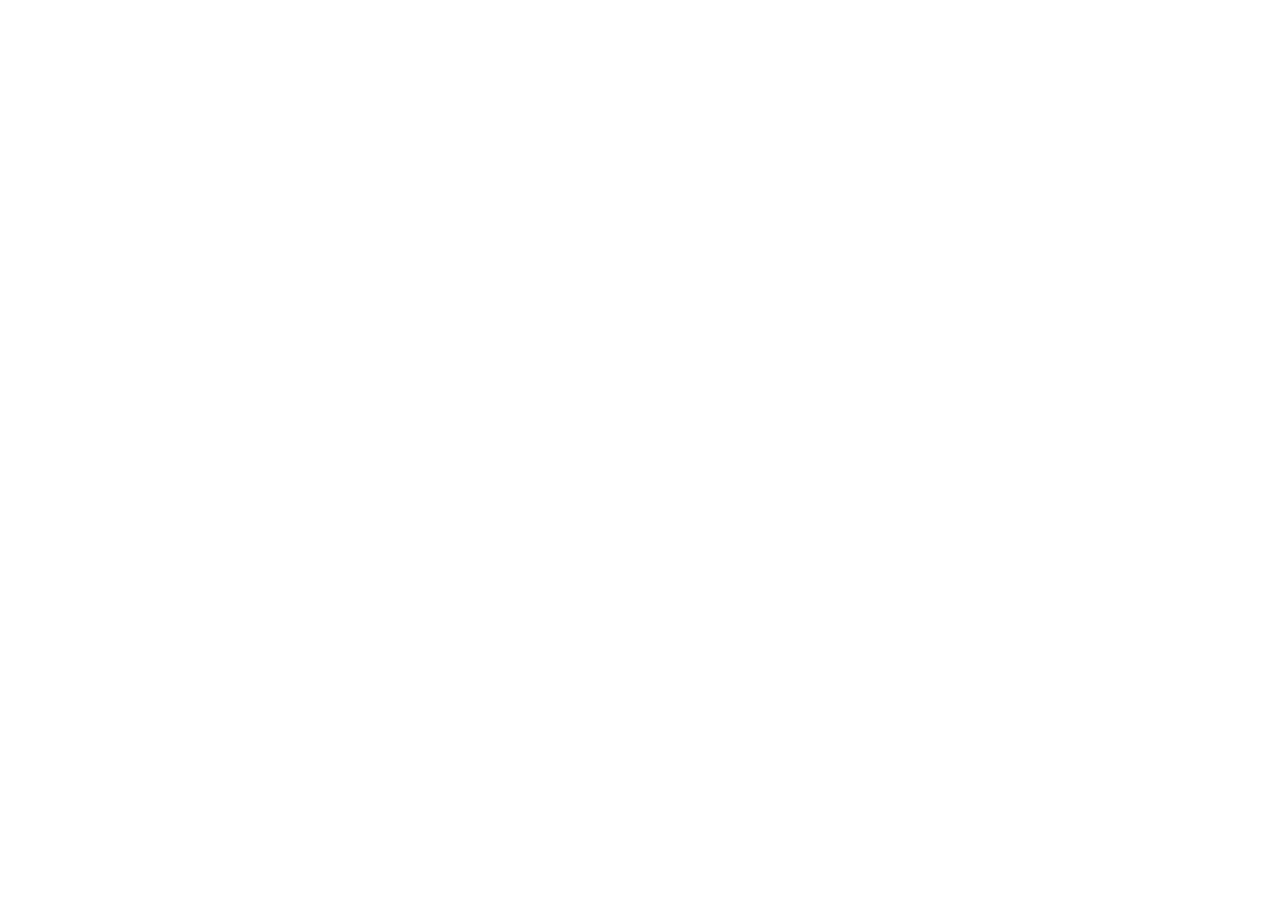
==== index.html @ d686fb64 "initial commit" ====
<!DOCTYPE html>
<html lang="en">
<head>
  <meta charset="UTF-8">
  <meta name="viewport" content="width=device-width, initial-scale=1.0, viewport-fit=cover">
  <meta name="apple-mobile-web-app-capable" content="yes">
  <meta name="apple-mobile-web-app-status-bar-style" content="black-translucent">
  <title>Produce Stock</title>
  <link rel="manifest" href="manifest.json">
  <link rel="stylesheet" href="style.css">
</head>
<body>
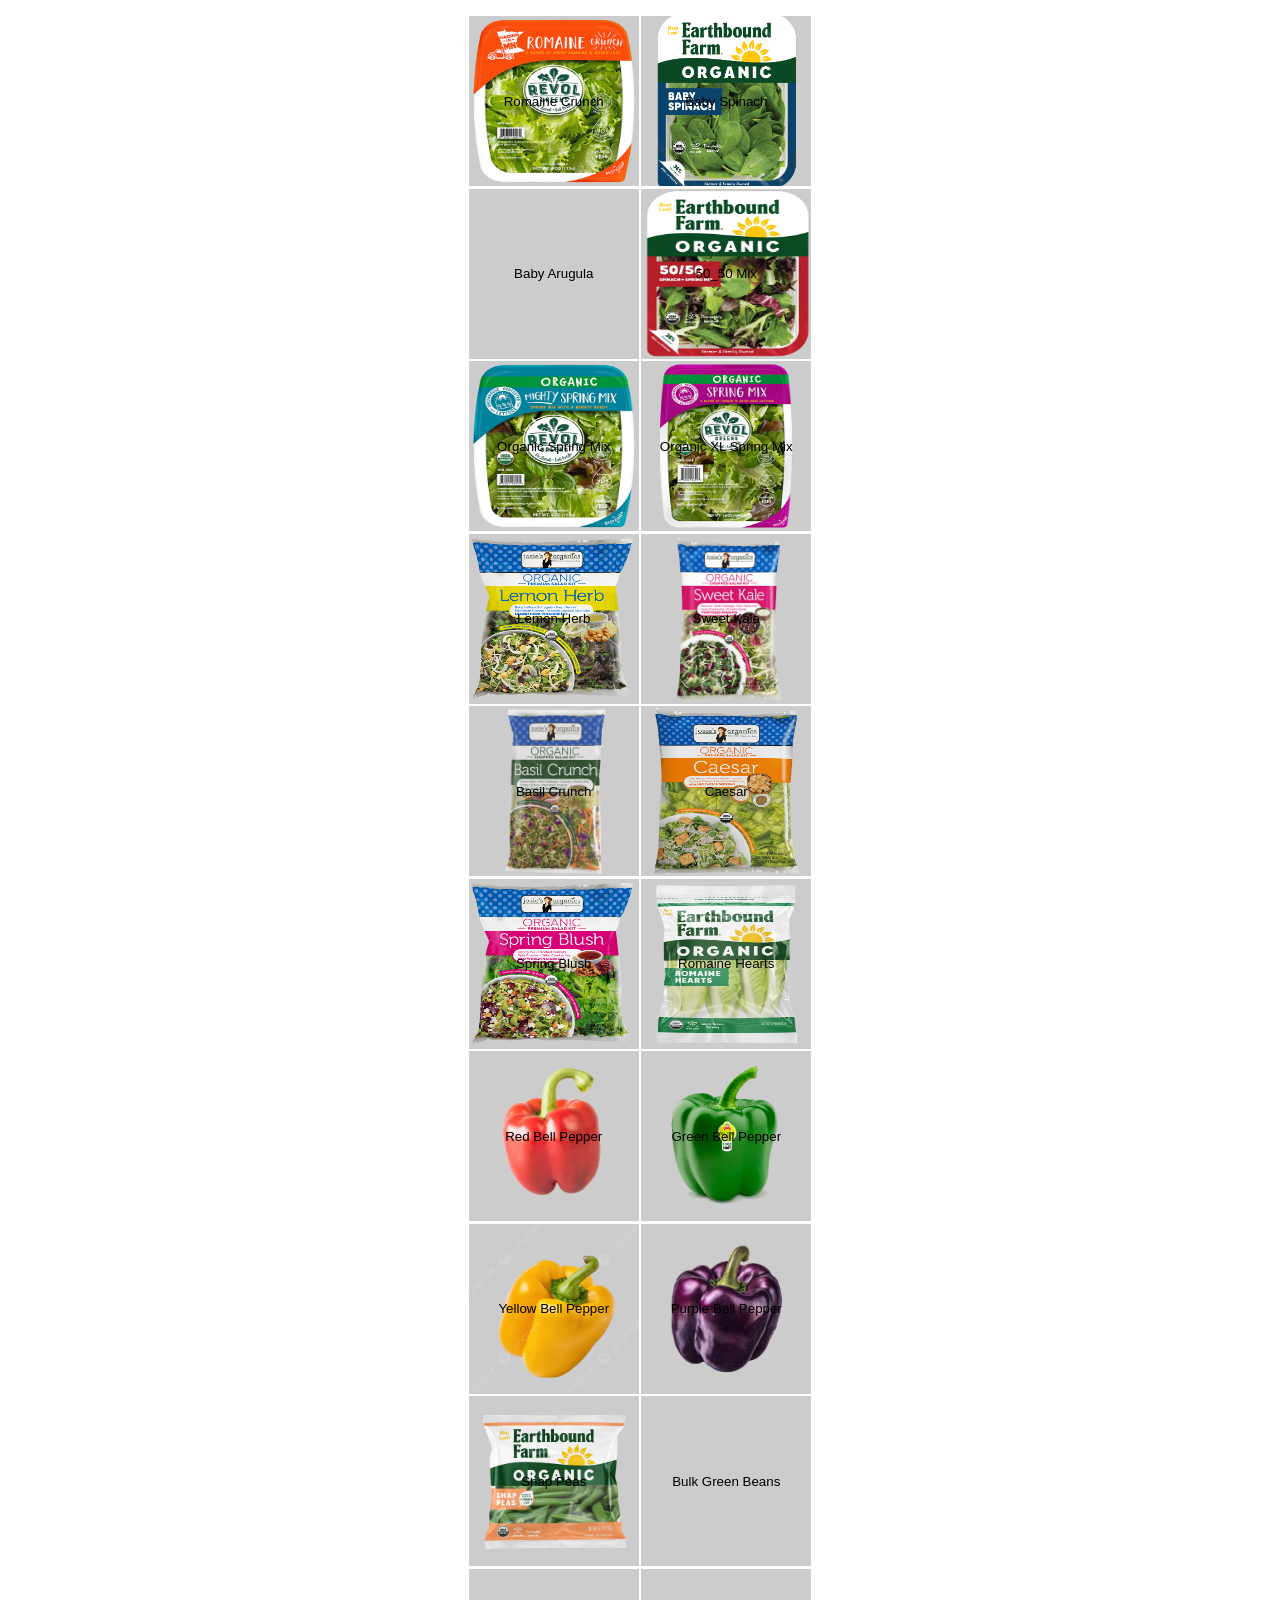
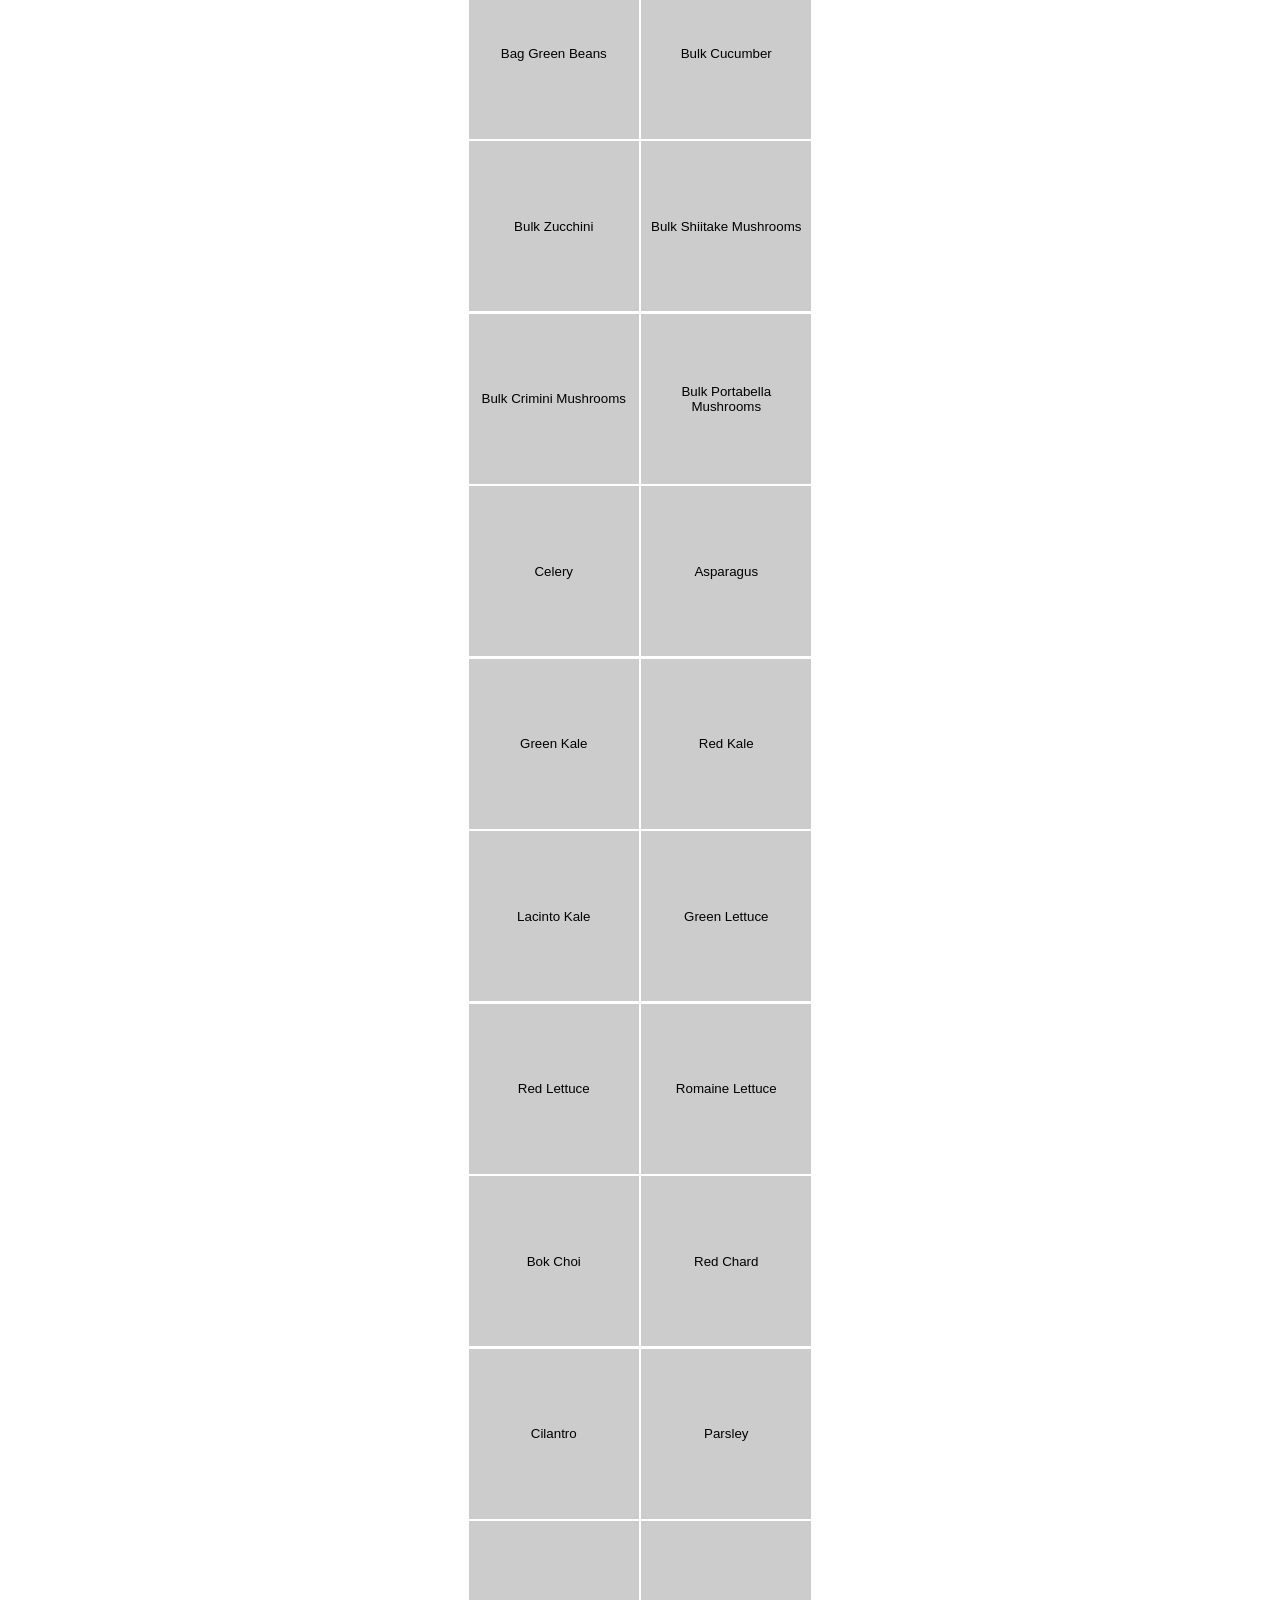
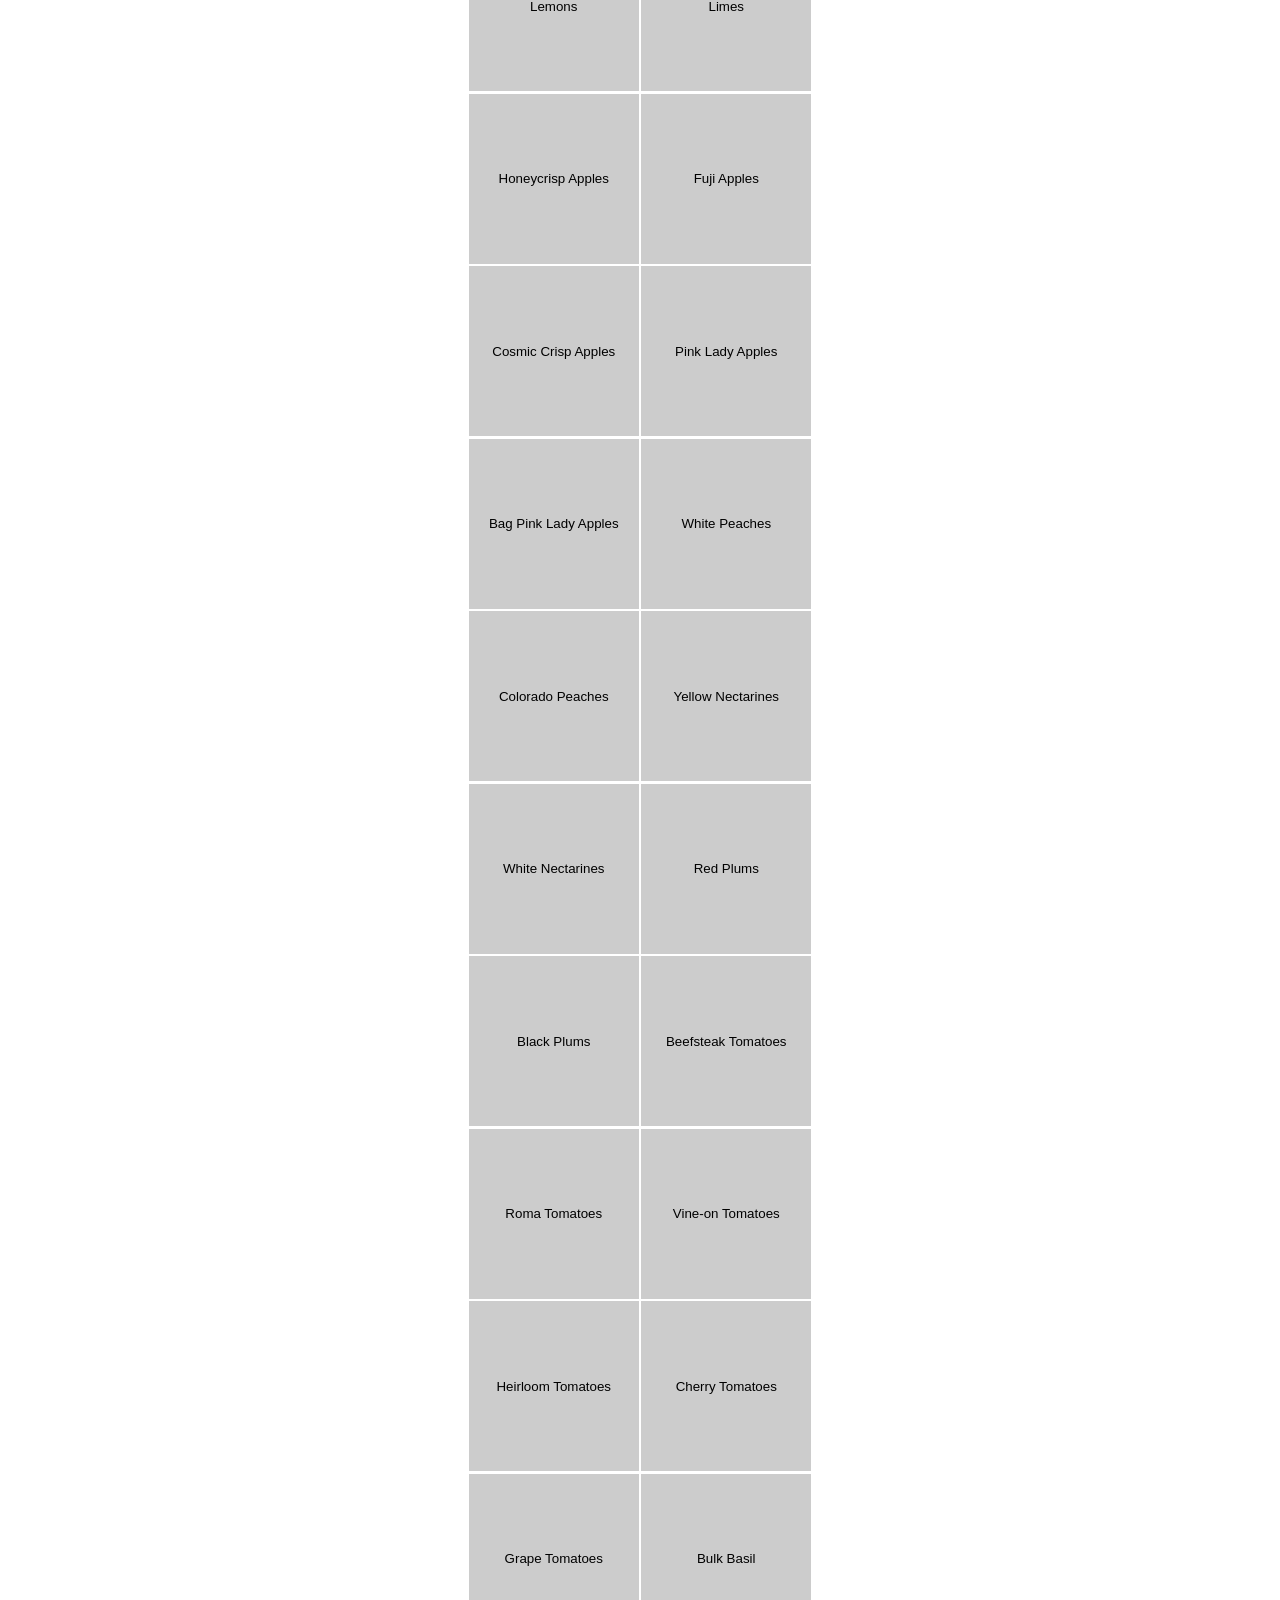
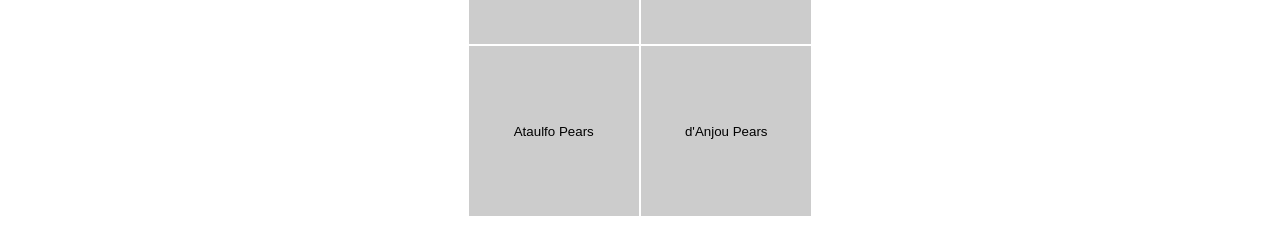
==== commit 01ae28a6: "fixing deprecation" ====
--- a/index.html
+++ b/index.html
@@ -3,10 +3,19 @@
 <head>
   <meta charset="UTF-8">
   <meta name="viewport" content="width=device-width, initial-scale=1.0, viewport-fit=cover">
-  <meta name="apple-mobile-web-app-capable" content="yes">
+  <meta name="mobile-web-app-capable" content="yes">
   <meta name="apple-mobile-web-app-status-bar-style" content="black-translucent">
   <title>Produce Stock</title>
   <link rel="manifest" href="manifest.json">
   <link rel="stylesheet" href="style.css">
+  <script type="module" src="./app.js" defer></script> 
 </head>
-<body>+<body>
+
+  <div id="grid_container">
+
+    
+
+  </div>
+
+</body>
--- a/style.css
+++ b/style.css
@@ -0,0 +1,36 @@
+body {
+  font-family: -apple-system, sans-serif;
+  max-width: 480px;
+  margin: 0 auto;
+  padding: 16px;
+}
+
+#grid_container {
+  display: grid;
+  grid-template-columns: repeat(2, 170px);
+  gap: 2.5px;
+  place-content: center;
+}
+
+.grid_cell_class {
+  width: 170px;
+  height: 170px;
+  background: #ccc;
+  position: relative;
+}
+
+.cell_button_class {
+  z-index: 999;
+  width: 170px;
+  height: 170px;
+  border: none;
+  cursor: pointer;
+  background-color: transparent;
+}
+
+.cell_button_class.text {
+  color: black;
+
+  /* display: flexbox;
+  align-items: flex-end; */
+}
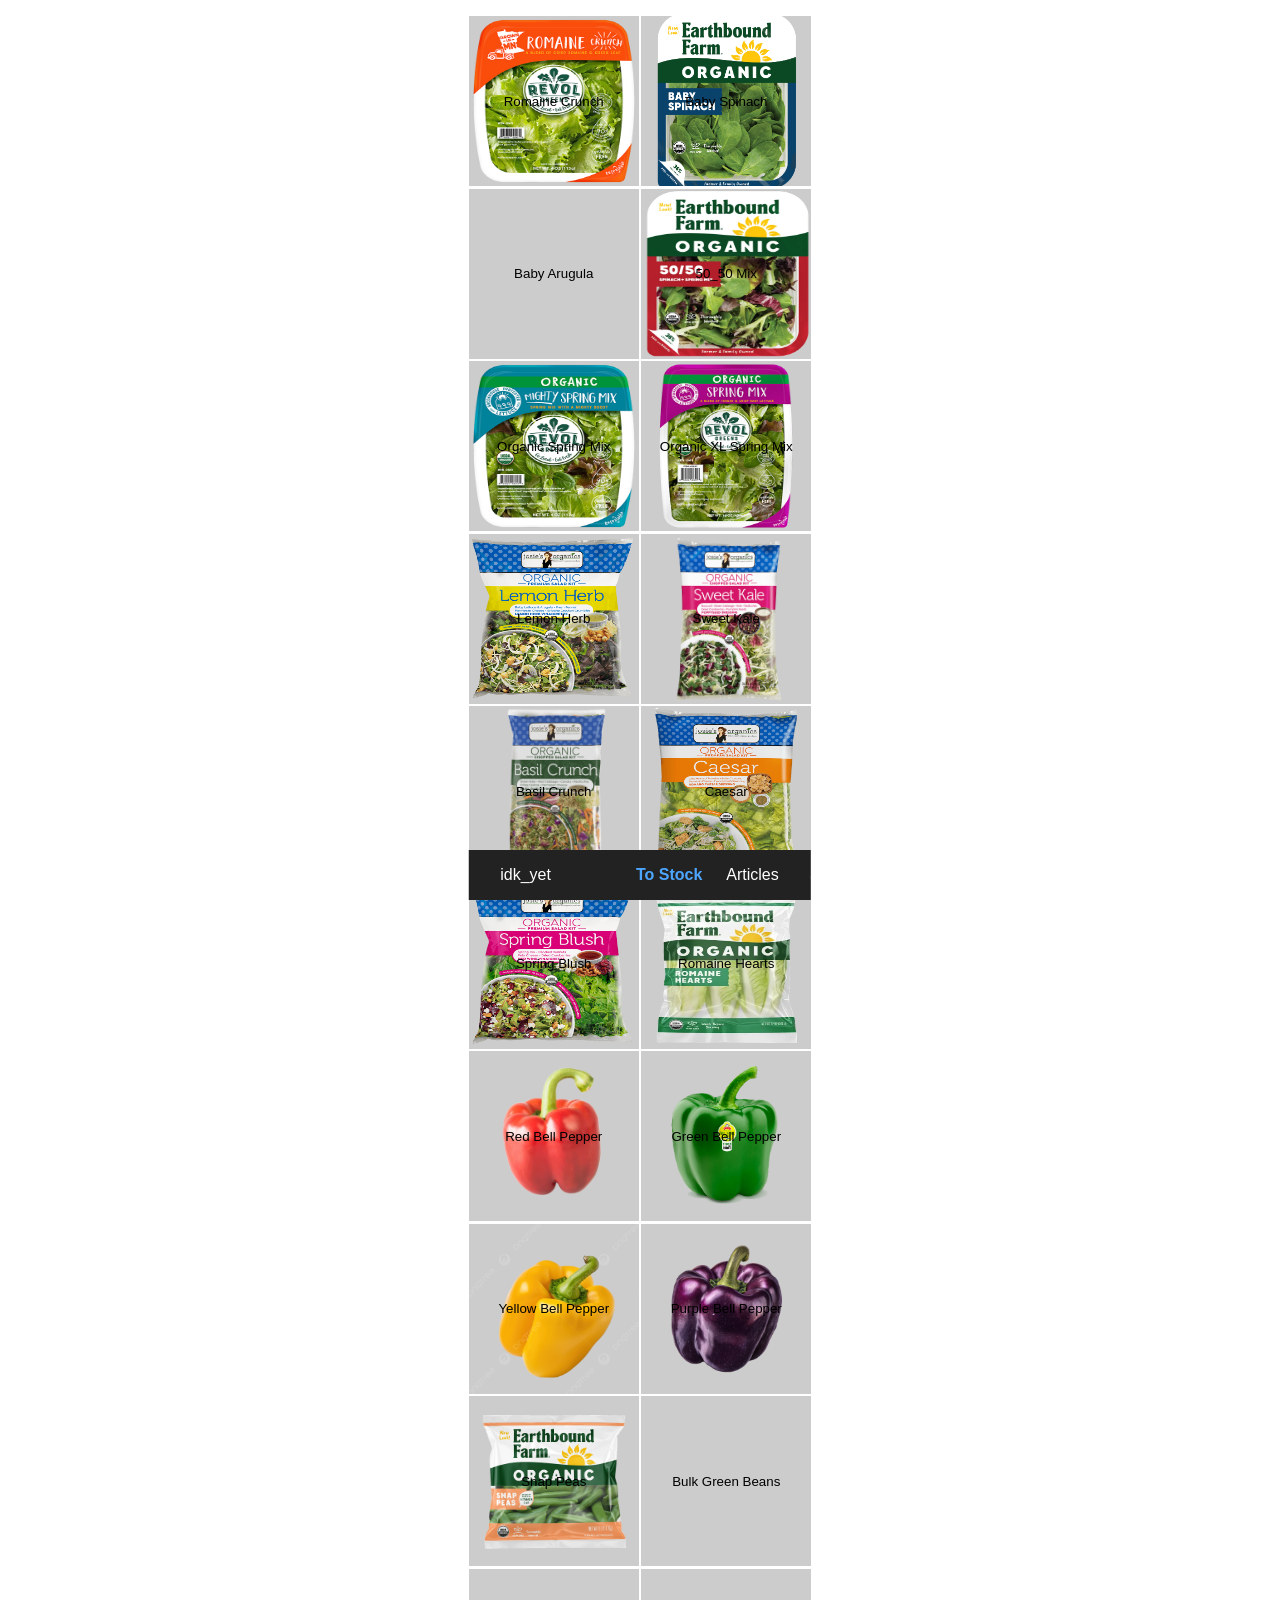
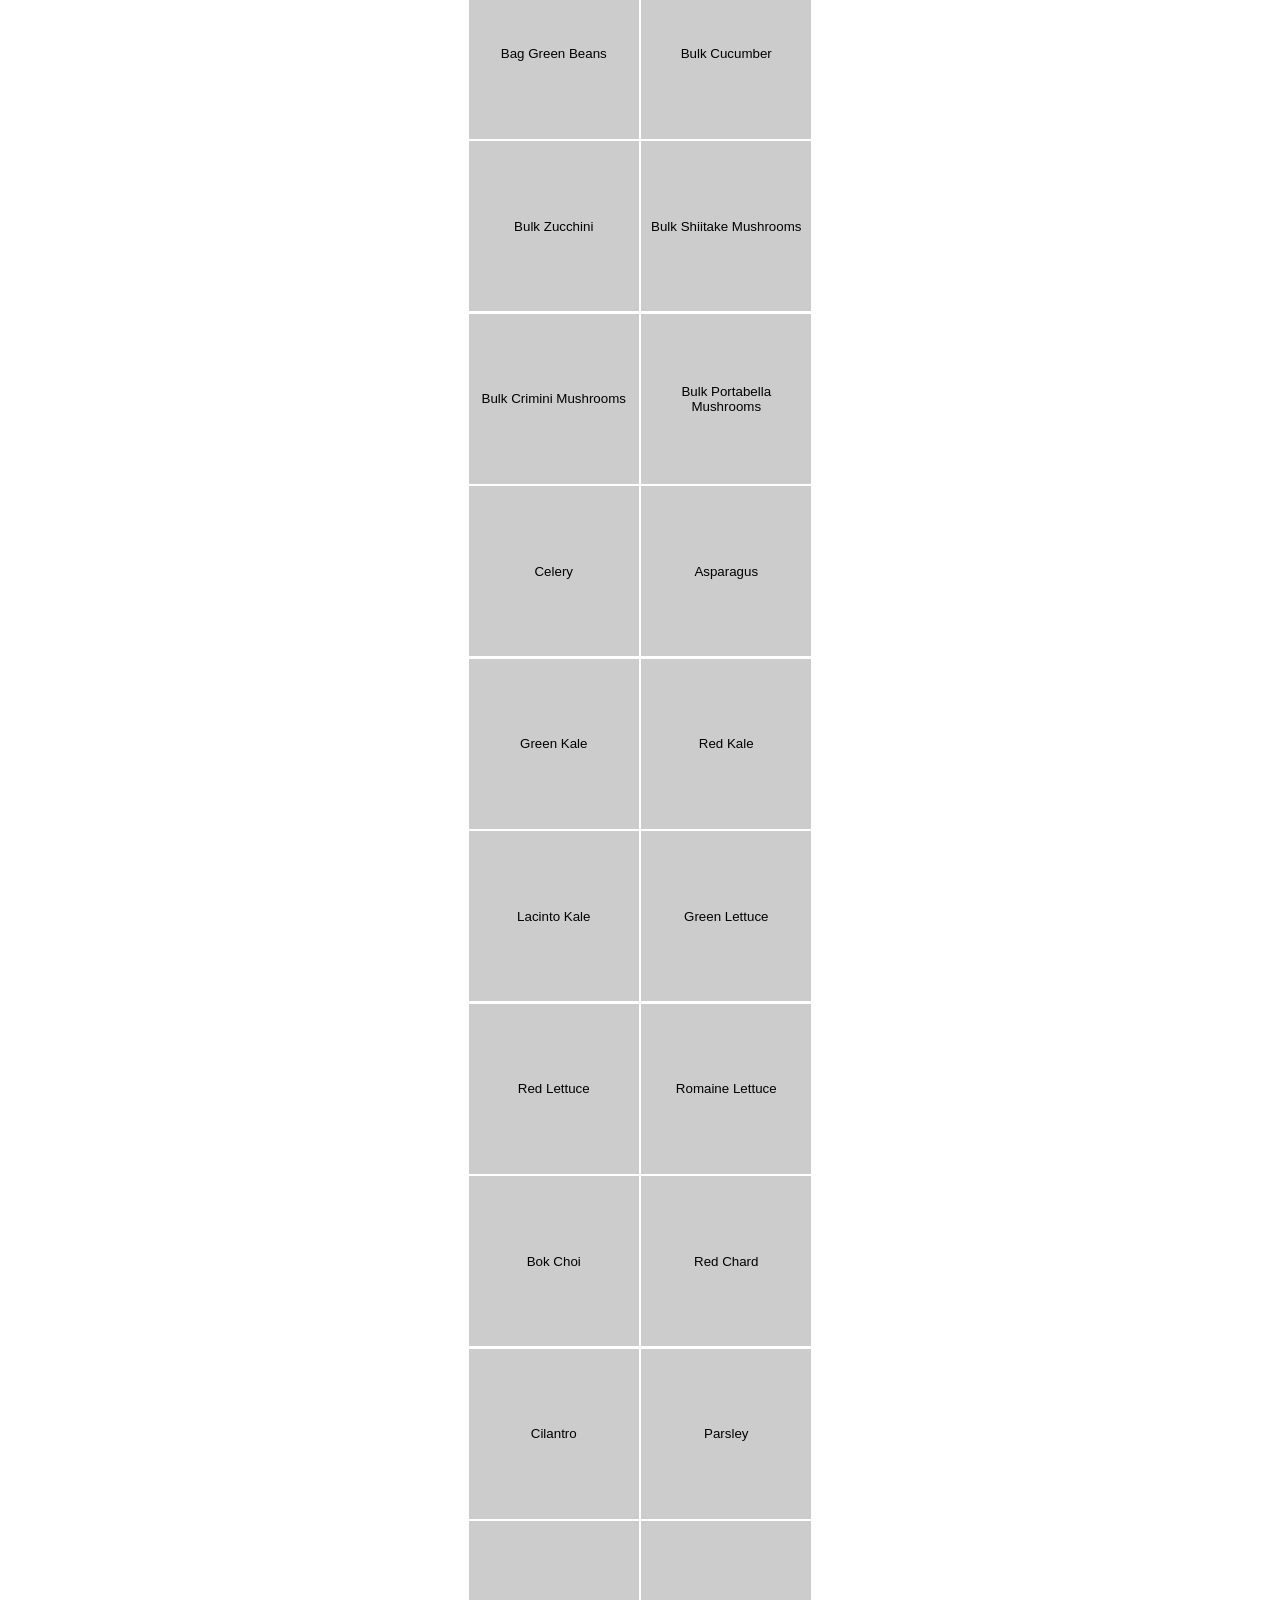
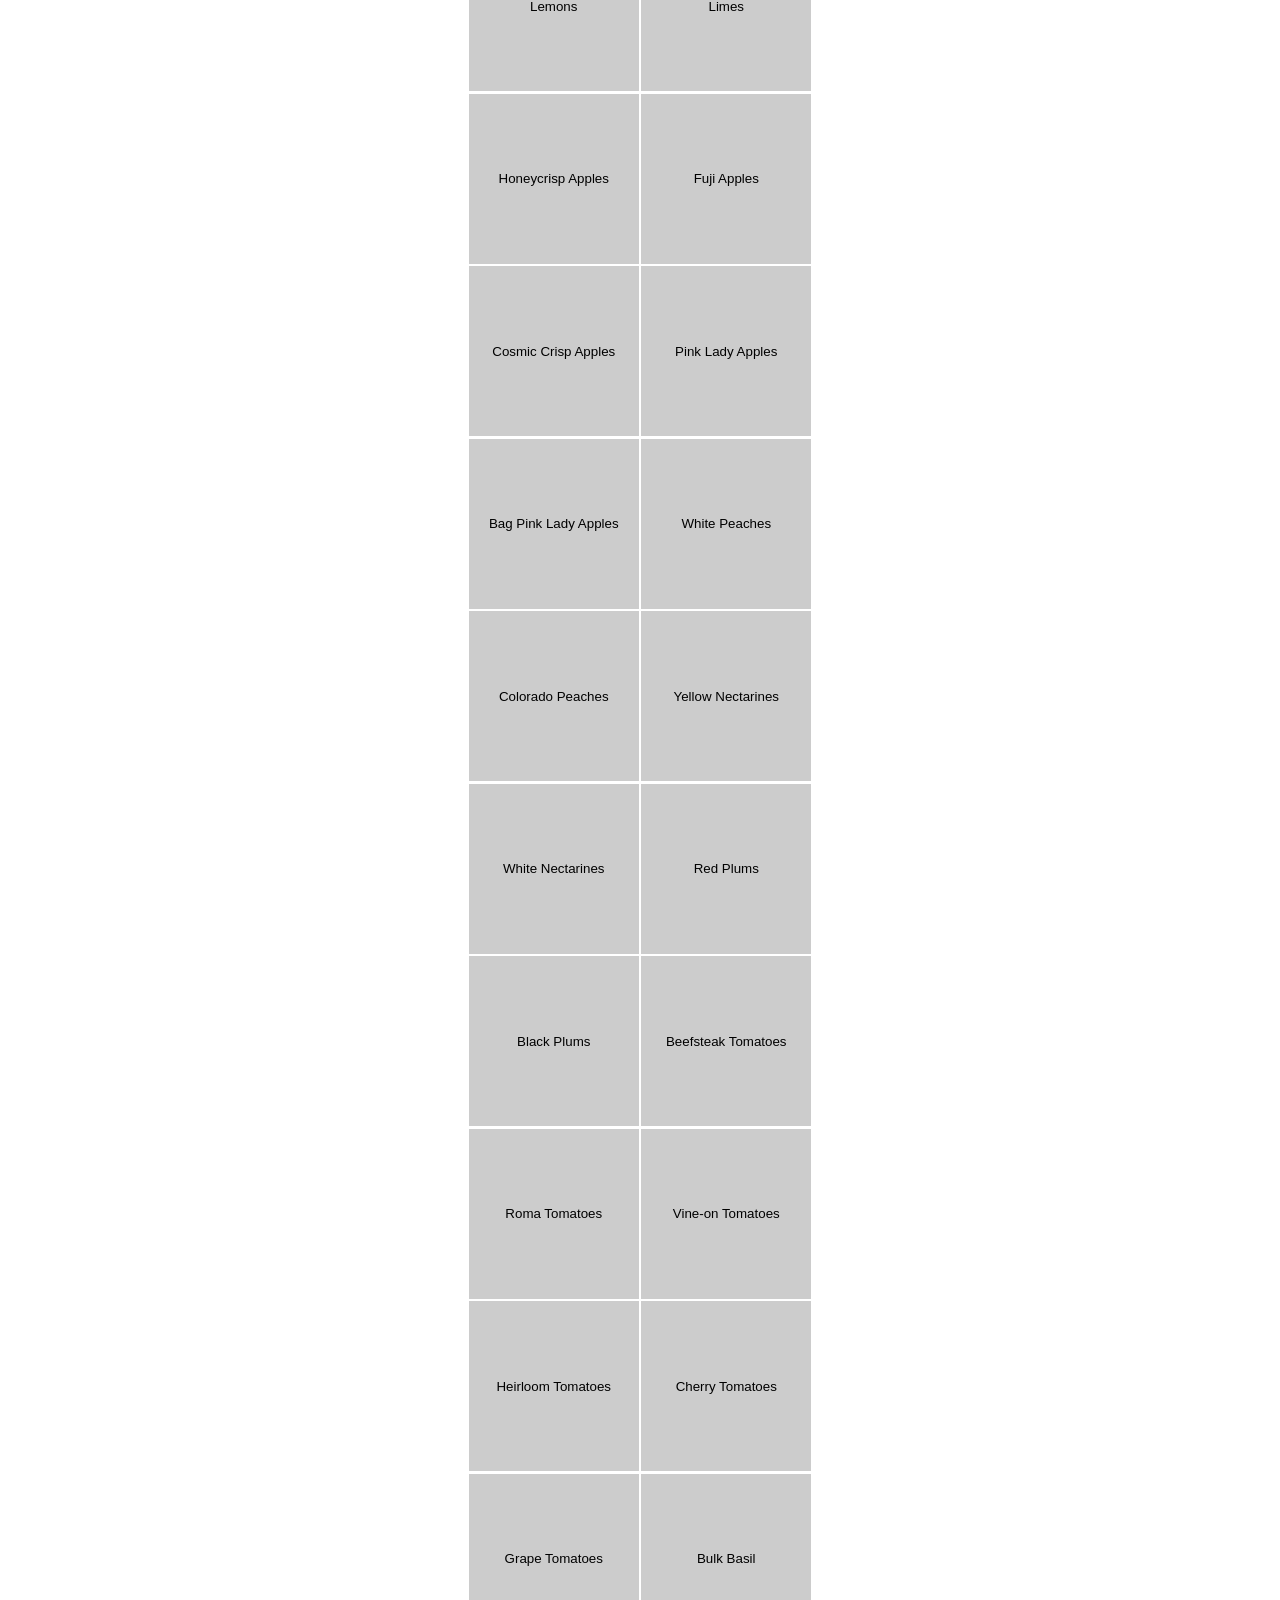
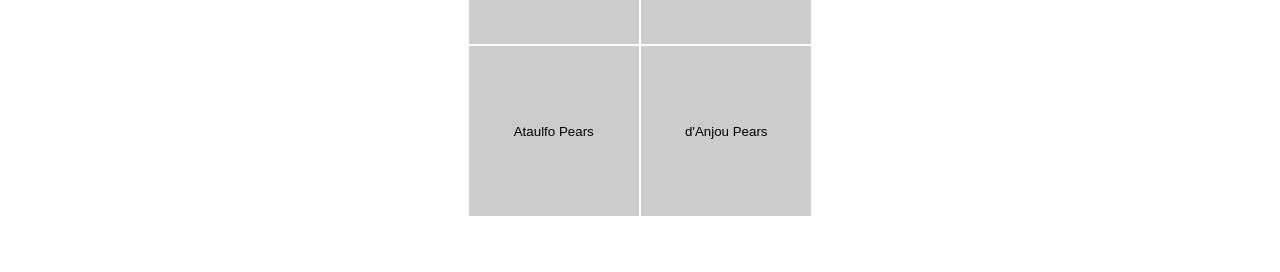
==== commit 0e154ca0: "added a shitty nav bar" ====
--- a/index.html
+++ b/index.html
@@ -12,10 +12,10 @@
 </head>
 <body>
 
-  <div id="grid_container">
+  <div id="grid_container"></div>
 
-    
+  <div id="nav_bar_placeholder"></div>
 
-  </div>
+  <script src="navigation_bar.js"></script>
 
 </body>
--- a/style.css
+++ b/style.css
@@ -10,6 +10,7 @@
   grid-template-columns: repeat(2, 170px);
   gap: 2.5px;
   place-content: center;
+  padding-bottom: 40px;
 }
 
 .grid_cell_class {
@@ -33,4 +34,38 @@
 
   /* display: flexbox;
   align-items: flex-end; */
+}
+
+.nav_bar {
+  position: fixed;
+  bottom: 0;
+  left: 50%;
+  transform: translateX(-50%);
+  align-self: center;
+  width: 342.5px;
+  box-sizing: border-box;
+  z-index: 1000;
+  display: flex;
+  justify-content: space-between;
+  align-items: center;
+  background-color: #222;
+  padding: 1rem 2rem;
+}
+
+.nav_bar a {
+  color: #fff;
+  text-decoration: none;
+}
+
+.nav_links {
+  list-style: none;
+  display: flex;
+  gap: 1.5rem;
+  margin: 0;
+  padding: 0;
+}
+
+.nav_links a.active {
+  color: #4da6ff;
+  font-weight: bold;
 }
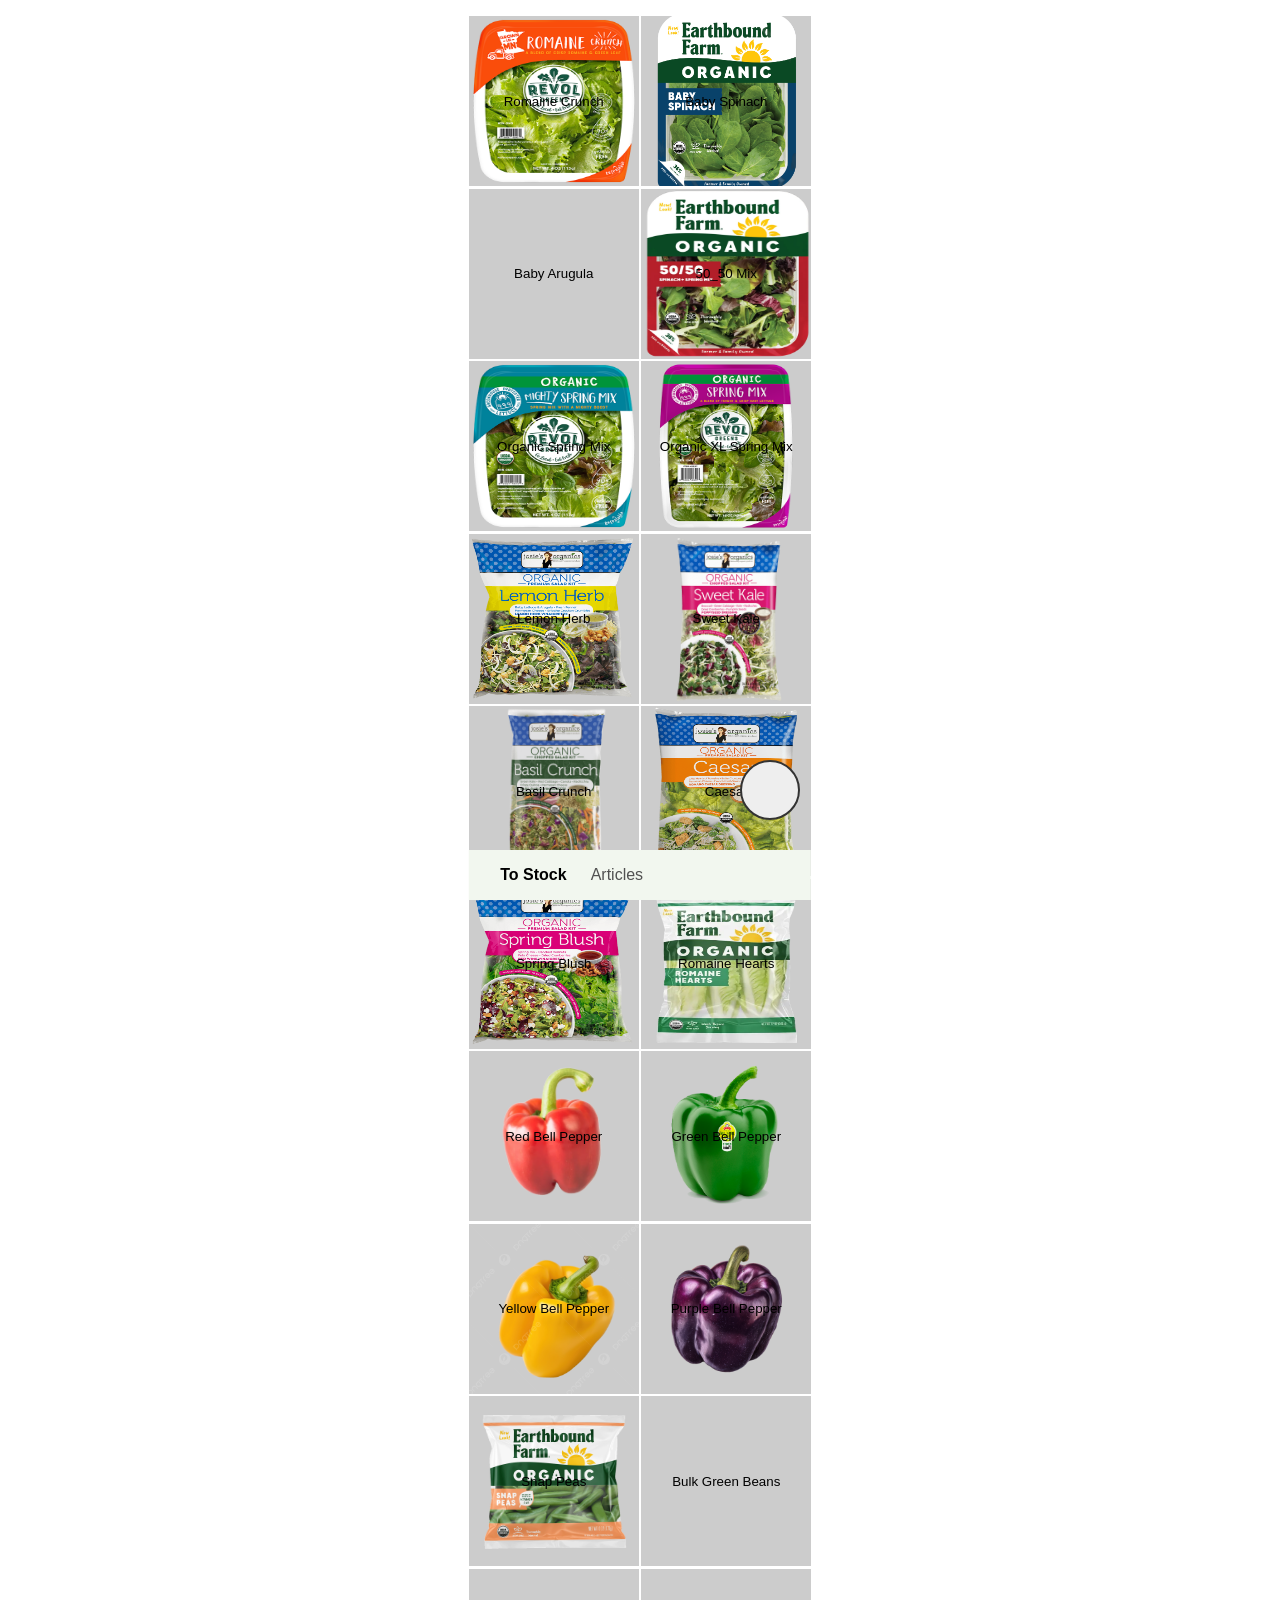
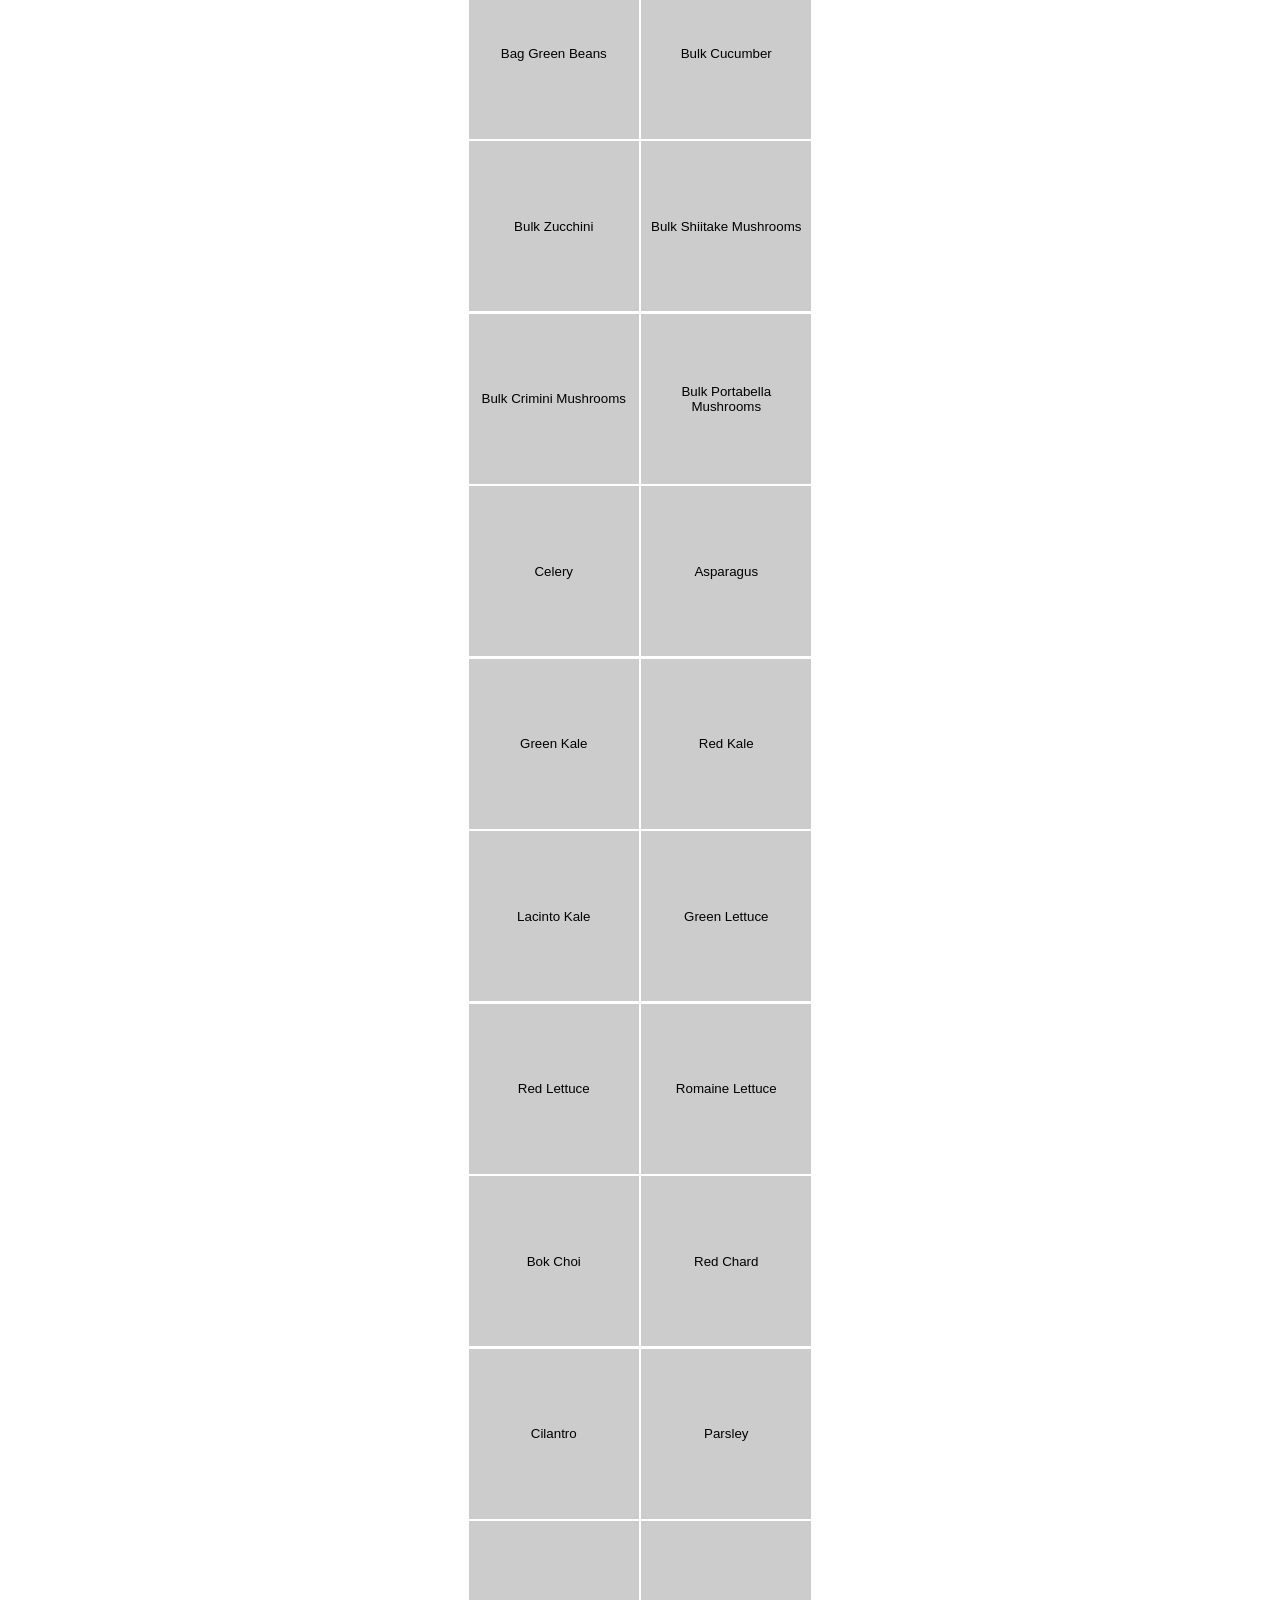
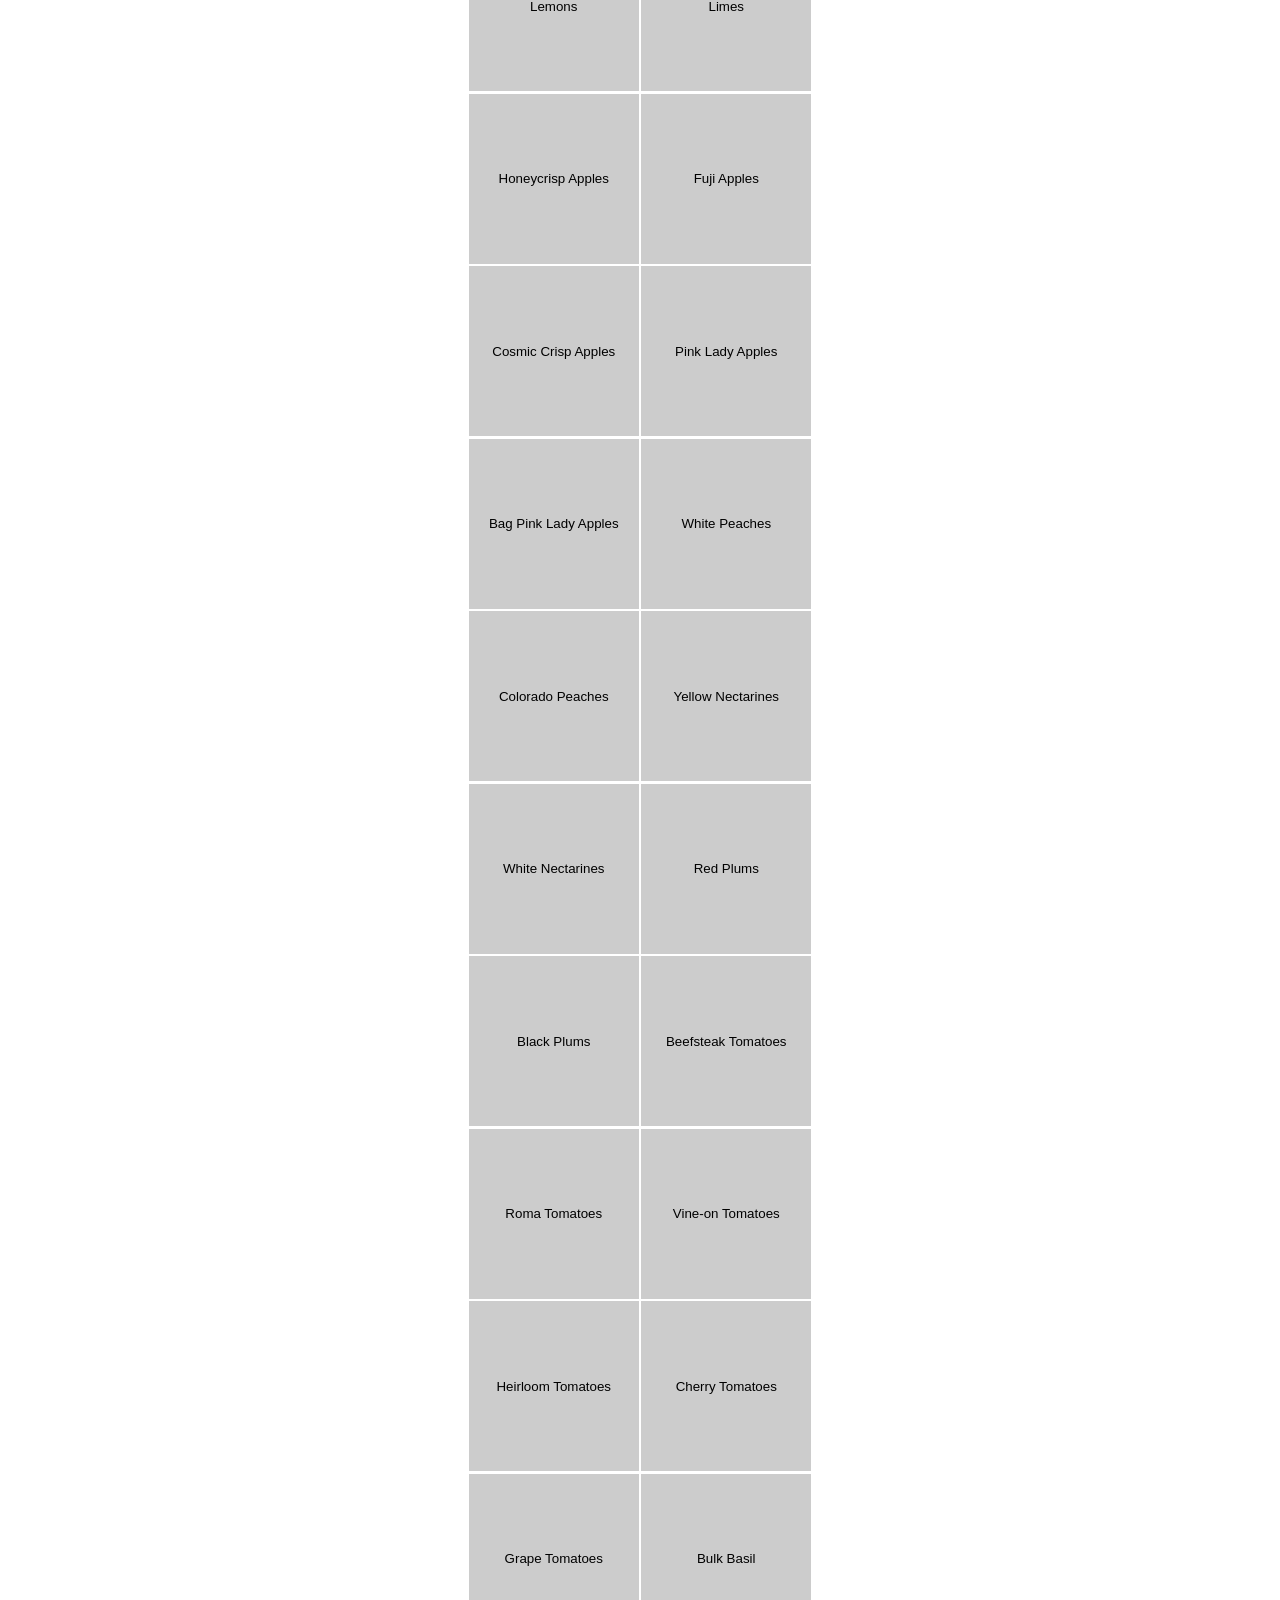
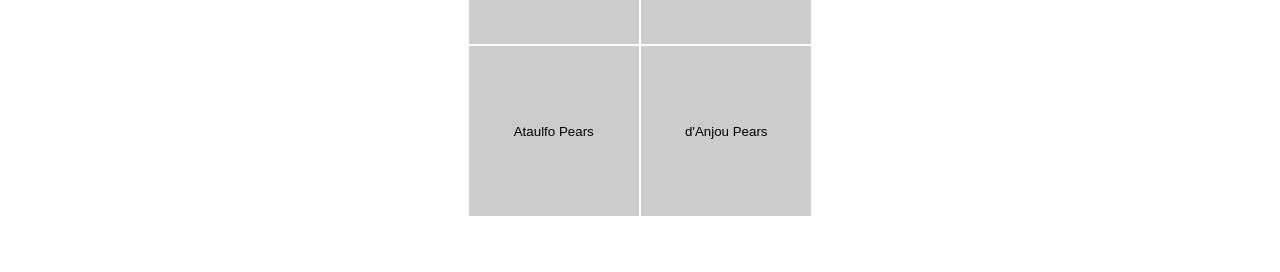
==== commit a14c409d: "im so high this is too hard" ====
--- a/index.html
+++ b/index.html
@@ -16,6 +16,8 @@
 
   <div id="nav_bar_placeholder"></div>
 
+  <button id="stock_circle" class="stock_circle_button" aria-label="Circle button"></button>
+
   <script src="navigation_bar.js"></script>
 
 </body>
--- a/style.css
+++ b/style.css
@@ -36,29 +36,55 @@
   align-items: flex-end; */
 }
 
+.stock_circle_button {
+  width: 60px;
+  height: 60px;
+  border-radius: 50%;
+  border: 2px solid #333;
+  background-color: #eee;
+  cursor: pointer;
+  
+  /* Locks to the right edge of your 342.5px wide grid/navbar */
+  position: fixed;
+  bottom: 80px; /* Sits neatly above your .nav_bar */
+  left: 50%;
+  transform: translateX(100px); /* Half of 342.5px (171.25px) minus button width (60px) and ~11px padding */
+  z-index: 999;
+}
+
+.stock_circle_button:hover {
+  background-color: #ddd;
+}
+
+.stock_circle_button:active {
+  background-color: #ccc;
+}
+
 .nav_bar {
   position: fixed;
   bottom: 0;
   left: 50%;
   transform: translateX(-50%);
-  align-self: center;
+  align-content: center;
   width: 342.5px;
   box-sizing: border-box;
   z-index: 1000;
   display: flex;
   justify-content: space-between;
   align-items: center;
-  background-color: #222;
+  background-color: #f2f7ef;
   padding: 1rem 2rem;
 }
 
 .nav_bar a {
-  color: #fff;
+  color: #515151;
+  align-content: center;
   text-decoration: none;
 }
 
 .nav_links {
   list-style: none;
+  align-self: center;
   display: flex;
   gap: 1.5rem;
   margin: 0;
@@ -66,6 +92,6 @@
 }
 
 .nav_links a.active {
-  color: #4da6ff;
+  color: #000000;
   font-weight: bold;
 }
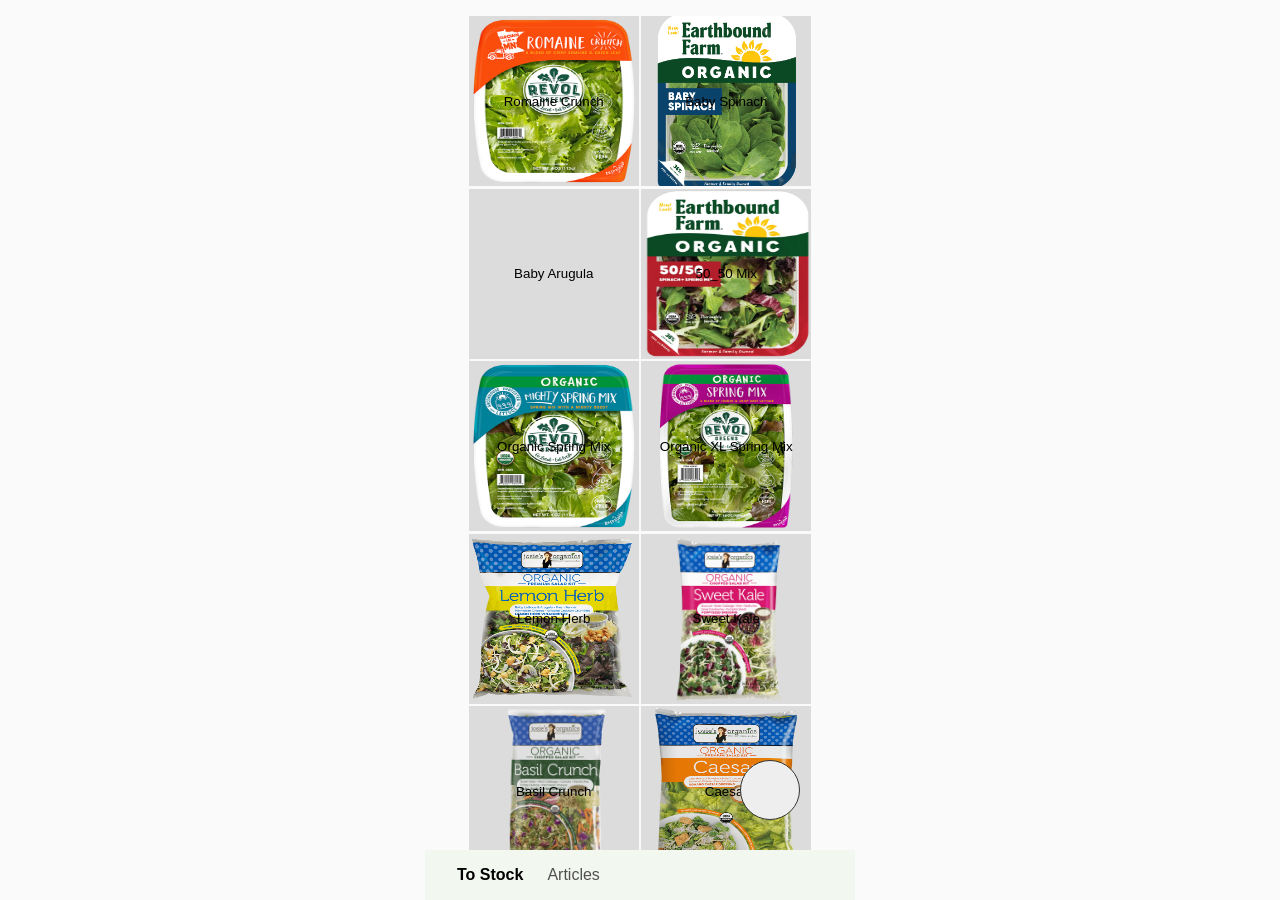
==== commit 620124f6: "what even am i doing ong" ====
--- a/index.html
+++ b/index.html
@@ -12,11 +12,17 @@
 </head>
 <body>
 
-  <div id="grid_container"></div>
+  <section id="stocking_view" class="view active">
+    <div id="grid_container"></div>
+  </section>
+
+  <section id="stock_queue_view" class="view">
+    <ul id="stock_queue_list" class="queue_placeholder"></ul>
+  </section>
 
   <div id="nav_bar_placeholder"></div>
 
-  <button id="stock_circle" class="stock_circle_button" aria-label="Circle button"></button>
+  <button id="stock_circle" class="stock_circle_button" aria-label="Switch view"></button>
 
   <script src="navigation_bar.js"></script>
 
--- a/style.css
+++ b/style.css
@@ -1,8 +1,10 @@
 body {
   font-family: -apple-system, sans-serif;
-  max-width: 480px;
   margin: 0 auto;
+  /* width: 100%;
+  max-width: 430px;
   padding: 16px;
+  min-height: 100dvh; */
 }
 
 #grid_container {
@@ -11,12 +13,15 @@
   gap: 2.5px;
   place-content: center;
   padding-bottom: 40px;
+  width: 100%;
+  max-width: 430px;
+  align-self: center;
 }
 
 .grid_cell_class {
   width: 170px;
   height: 170px;
-  background: #ccc;
+  background: #dcdcdc;
   position: relative;
 }
 
@@ -40,16 +45,19 @@
   width: 60px;
   height: 60px;
   border-radius: 50%;
-  border: 2px solid #333;
+  border: 1px solid #333;
   background-color: #eee;
   cursor: pointer;
-  
-  /* Locks to the right edge of your 342.5px wide grid/navbar */
+
   position: fixed;
-  bottom: 80px; /* Sits neatly above your .nav_bar */
+  z-index: 10;
+  /* right: calc(env(safe-area-inset-right) + 20px);
+  bottom: calc(env(safe-area-inset-bottom) + 20px); */
+  touch-action: none;
+  -webkit-tap-highlight-color: transparent;
+  bottom: 80px; 
   left: 50%;
-  transform: translateX(100px); /* Half of 342.5px (171.25px) minus button width (60px) and ~11px padding */
-  z-index: 999;
+  transform: translateX(100px);
 }
 
 .stock_circle_button:hover {
@@ -60,13 +68,63 @@
   background-color: #ccc;
 }
 
+.view {
+  position: fixed;
+  inset: 0;
+  overflow-y: auto;
+  /* background: #fff; */
+  background-color: #FAFAFA;
+  box-sizing: border-box;
+  padding: calc(16px + env(safe-area-inset-top)) max(16px, calc((100% - 430px) / 2)) 120px;
+}
+
+.view.active {
+  z-index: 1;
+  /* background-color: #FAFAFA; */
+}
+
+.view.incoming {
+  z-index: 5;
+}
+
+.view:not(.active):not(.incoming) {
+  visibility: hidden;
+}
+
+#swap {
+  position: fixed;
+  right: 20px;
+  bottom: 20px;
+  z-index: 10;
+  touch-action: none;
+}
+
+.queue_placeholder {
+  margin: 0;
+  padding: calc(16px + env(safe-area-inset-top)) max(16px, calc((100% - 430px) / 2)) 120px;
+  border-radius: 12px;
+  width: 100%;
+  max-width: 430px;
+}
+
+.queue_placeholder li {
+  position: relative;
+  display: flex;
+  justify-content: space-between;
+  align-items: center;
+  font-size: 17px;
+  color: #000000;
+  box-sizing: border-box;
+}
+
 .nav_bar {
   position: fixed;
   bottom: 0;
   left: 50%;
   transform: translateX(-50%);
   align-content: center;
-  width: 342.5px;
+  width: 100%;
+  max-width: 430px;
   box-sizing: border-box;
   z-index: 1000;
   display: flex;
